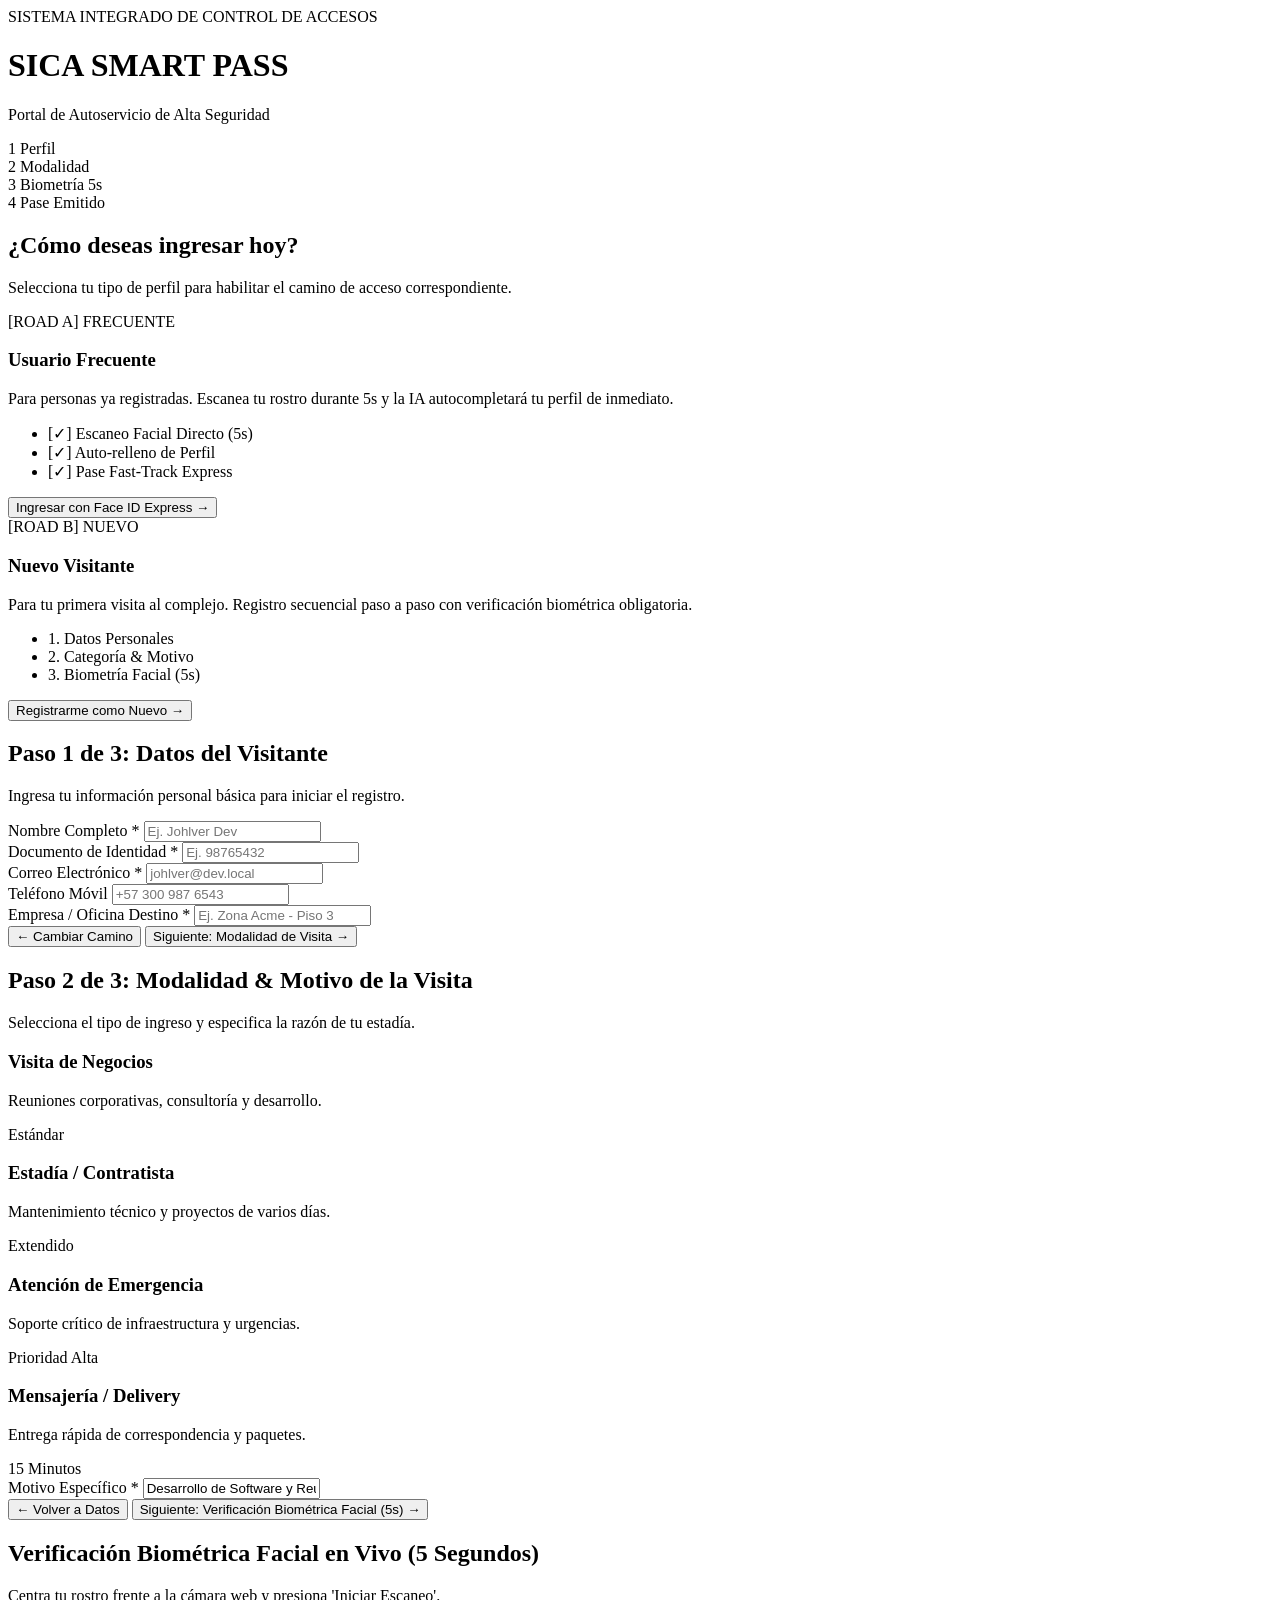
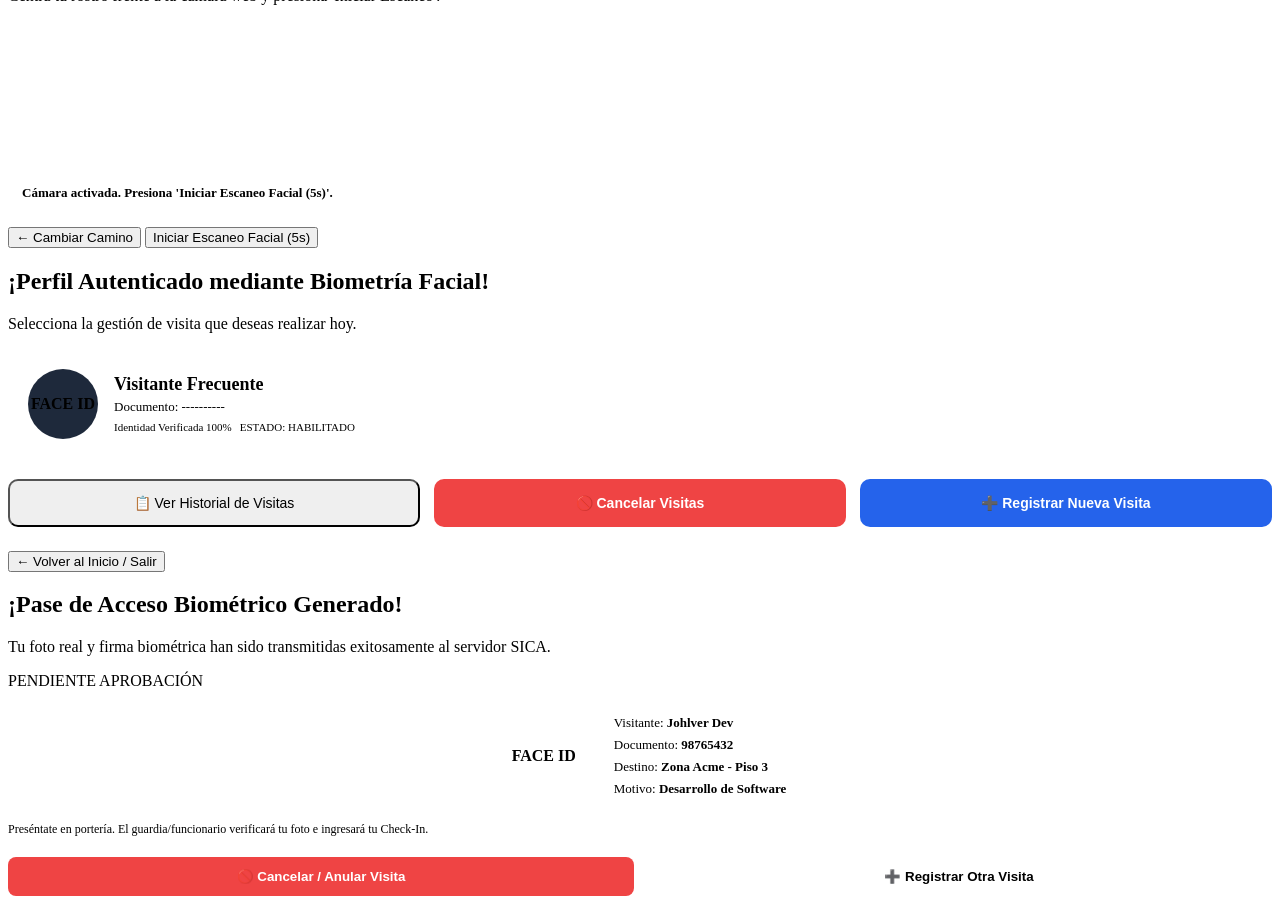
==== src/main/resources/public/portal/index.html @ 2254e565 "feat(portal): implement face biometric authentication, self-service visitor hub, and security contro" ====
<!DOCTYPE html>
<html lang="es">
<head>
    <meta charset="UTF-8">
    <meta name="viewport" content="width=device-width, initial-scale=1.0">
    <title>SICA - Portal de Accesos Biométricos de Seguridad</title>
    <link rel="stylesheet" href="/portal/css/portal.css">
    <link href="https://fonts.googleapis.com/css2?family=Inter:wght@400;500;600;700&display=swap" rel="stylesheet">
</head>
<body>
    
    <div class="container">
        <!-- HEADER PORTAL -->
        <header class="header-box">
            <span class="header-badge">SISTEMA INTEGRADO DE CONTROL DE ACCESOS</span>
            <h1 class="header-title">SICA SMART PASS</h1>
            <p class="subtitle">Portal de Autoservicio de Alta Seguridad</p>
        </header>

        <!-- STEPPER PERSISTENTE DE SEGURIDAD -->
        <div class="stepper-container" id="global-stepper">
            <div class="step-item active" id="st-1">
                <span class="step-number">1</span>
                <span>Perfil</span>
            </div>
            <div class="step-item" id="st-2">
                <span class="step-number">2</span>
                <span>Modalidad</span>
            </div>
            <div class="step-item" id="st-3">
                <span class="step-number">3</span>
                <span>Biometría 5s</span>
            </div>
            <div class="step-item" id="st-4">
                <span class="step-number">4</span>
                <span>Pase Emitido</span>
            </div>
        </div>

        <!-- MAIN CARD CONTAINER -->
        <div class="card">

            <!-- PASO 0: SELECTOR DE CAMINO / ROAD (FRECUENTE VS NUEVO) -->
            <div class="section-block active" id="road-select-screen">
                <div class="section-title center-text">
                    <div>
                        <h2>¿Cómo deseas ingresar hoy?</h2>
                        <p class="desc">Selecciona tu tipo de perfil para habilitar el camino de acceso correspondiente.</p>
                    </div>
                </div>

                <div class="road-selection-grid">
                    <!-- ROAD A: FRECUENTE -->
                    <div class="road-card road-frecuente" onclick="selectRoad('FRECUENTE')">
                        <div class="road-badge">[ROAD A] FRECUENTE</div>
                        <h3>Usuario Frecuente</h3>
                        <p>Para personas ya registradas. Escanea tu rostro durante 5s y la IA autocompletará tu perfil de inmediato.</p>

                        <ul class="road-features">
                            <li>[✓] Escaneo Facial Directo (5s)</li>
                            <li>[✓] Auto-relleno de Perfil</li>
                            <li>[✓] Pase Fast-Track Express</li>
                        </ul>

                        <button type="button" class="btn-neon full-width margin-top-14">
                            Ingresar con Face ID Express &rarr;
                        </button>
                    </div>

                    <!-- ROAD B: NUEVO REGISTRO -->
                    <div class="road-card road-nuevo" onclick="selectRoad('NUEVO')">
                        <div class="road-badge">[ROAD B] NUEVO</div>
                        <h3>Nuevo Visitante</h3>
                        <p>Para tu primera visita al complejo. Registro secuencial paso a paso con verificación biométrica obligatoria.</p>

                        <ul class="road-features">
                            <li>1. Datos Personales</li>
                            <li>2. Categoría & Motivo</li>
                            <li>3. Biometría Facial (5s)</li>
                        </ul>

                        <button type="button" class="btn-success full-width margin-top-14">
                            Registrarme como Nuevo &rarr;
                        </button>
                    </div>
                </div>
            </div>

            <!-- ROAD B - PASO 1: DATOS PERSONALES -->
            <div class="section-block" id="step-section-1">
                <div class="section-title">
                    <div>
                        <h2>Paso 1 de 3: Datos del Visitante</h2>
                        <p class="desc">Ingresa tu información personal básica para iniciar el registro.</p>
                    </div>
                </div>

                <div class="form-grid">
                    <div class="form-group">
                        <label for="nombreCompleto">Nombre Completo *</label>
                        <input type="text" id="nombreCompleto" placeholder="Ej. Johlver Dev" required>
                    </div>
                    <div class="form-group">
                        <label for="docIdentidad">Documento de Identidad *</label>
                        <input type="text" id="docIdentidad" placeholder="Ej. 98765432" required>
                    </div>
                    <div class="form-group">
                        <label for="email">Correo Electrónico *</label>
                        <input type="email" id="email" placeholder="johlver@dev.local" required>
                    </div>
                    <div class="form-group">
                        <label for="telefono">Teléfono Móvil</label>
                        <input type="tel" id="telefono" placeholder="+57 300 987 6543">
                    </div>
                    <div class="form-group full-width">
                        <label for="empresaDestino">Empresa / Oficina Destino *</label>
                        <input type="text" id="empresaDestino" placeholder="Ej. Zona Acme - Piso 3" required>
                    </div>
                </div>

                <div class="actions space-between">
                    <button type="button" class="btn-secondary" onclick="resetPortal()">&larr; Cambiar Camino</button>
                    <button type="button" class="btn-neon" onclick="goToStep(2)">
                        Siguiente: Modalidad de Visita &rarr;
                    </button>
                </div>
            </div>

            <!-- ROAD B - PASO 2: CATEGORÍA & MOTIVO -->
            <div class="section-block" id="step-section-2">
                <div class="section-title">
                    <div>
                        <h2>Paso 2 de 3: Modalidad & Motivo de la Visita</h2>
                        <p class="desc">Selecciona el tipo de ingreso y especifica la razón de tu estadía.</p>
                    </div>
                </div>

                <div class="category-grid">
                    <div class="category-card active" onclick="selectCategory('NEGOCIOS', this)">
                        <h3>Visita de Negocios</h3>
                        <p>Reuniones corporativas, consultoría y desarrollo.</p>
                        <span class="cat-tag">Estándar</span>
                    </div>

                    <div class="category-card" onclick="selectCategory('ESTADIA_PROLONGADA', this)">
                        <h3>Estadía / Contratista</h3>
                        <p>Mantenimiento técnico y proyectos de varios días.</p>
                        <span class="cat-tag amber">Extendido</span>
                    </div>

                    <div class="category-card" onclick="selectCategory('EMERGENCIA', this)">
                        <h3>Atención de Emergencia</h3>
                        <p>Soporte crítico de infraestructura y urgencias.</p>
                        <span class="cat-tag red">Prioridad Alta</span>
                    </div>

                    <div class="category-card" onclick="selectCategory('EXPRESS', this)">
                        <h3>Mensajería / Delivery</h3>
                        <p>Entrega rápida de correspondencia y paquetes.</p>
                        <span class="cat-tag green">15 Minutos</span>
                    </div>
                </div>

                <div class="form-group full-width margin-bottom-20">
                    <label for="motivo">Motivo Específico *</label>
                    <input type="text" id="motivo" value="Desarrollo de Software y Reunión Técnica" placeholder="Ej. Reunión de proyectos" required>
                </div>

                <div class="actions space-between">
                    <button type="button" class="btn-secondary" onclick="goToStep(1)">&larr; Volver a Datos</button>
                    <button type="button" class="btn-neon" onclick="goToStep(3)">
                        Siguiente: Verificación Biométrica Facial (5s) &rarr;
                    </button>
                </div>
            </div>

            <!-- PASO 3 / ROAD A - ESCÁNER BIOMÉTRICO (5s) -->
            <div class="section-block" id="step-section-3">
                <div class="section-title">
                    <div>
                        <h2 id="scan-step-title">Verificación Biométrica Facial en Vivo (5 Segundos)</h2>
                        <p class="desc" id="scan-step-desc">Centra tu rostro frente a la cámara web y presiona 'Iniciar Escaneo'.</p>
                    </div>
                </div>

                <div class="camera-wrapper">
                    <video id="webcam" autoplay playsinline muted></video>
                    <canvas id="overlay"></canvas>
                </div>

                <!-- BARRA DE PROGRESO DE 5 SEG -->
                <div class="scan-progress-box" id="scan-progress-box" style="display: none; margin-bottom: 16px;">
                    <div class="progress-info" style="display: flex; justify-content: space-between; font-size: 13px; font-weight: 600; margin-bottom: 6px;">
                        <span id="scan-step-msg">Iniciando escaneo...</span>
                        <strong id="scan-countdown-text">5s</strong>
                    </div>
                    <div class="progress-bar-track" style="width: 100%; height: 8px; background: var(--bg-card-alt); border-radius: 4px; overflow: hidden;">
                        <div class="progress-bar-fill" id="progress-bar-fill" style="width: 0%; height: 100%; background: var(--accent-primary); transition: width 0.1s linear;"></div>
                    </div>
                </div>

                <div class="ai-live-badge" id="ai-live-status" style="padding: 10px 14px; background: var(--accent-light); border-radius: 8px; font-size: 13px; color: var(--accent-dark); font-weight: 600; margin-bottom: 16px;">
                    <span id="ai-status-text">Cámara activada. Presiona 'Iniciar Escaneo Facial (5s)'.</span>
                </div>

                <div class="autofill-banner" id="autofill-banner" style="display: none; padding: 12px 16px; background: var(--status-granted-bg); border-radius: 8px; color: var(--status-granted-text); margin-bottom: 16px;">
                    <div>
                        <strong id="autofill-name">¡Rostro Capturado Exitosamente!</strong>
                        <p id="autofill-details" style="font-size: 12px; margin-top: 2px;">Foto real y firma biométrica vectorial registradas correctamente.</p>
                    </div>
                </div>

                <div class="actions space-between margin-top-20">
                    <button type="button" class="btn-secondary" onclick="resetPortal()">&larr; Cambiar Camino</button>
                    <button type="button" class="btn-neon" id="btn-scan-face" onclick="iniciarSecuenciaEscaneo5s()">
                        Iniciar Escaneo Facial (5s)
                    </button>
                    <button type="button" class="btn-success" id="btn-submit-pass" onclick="procesarSolicitudPaseInteligente()" style="display: none;">
                        Enviar Solicitud de Pase Biométrico &rarr;
                    </button>
                </div>
            </div>

            <!-- PASO 3.5: PANEL DE AUTENTICACIÓN / USUARIO FRECUENTE HUB -->
            <div class="section-block" id="step-section-user-hub">
                <div class="section-title center-text">
                    <div>
                        <h2 id="hub-welcome-title">¡Perfil Autenticado mediante Biometría Facial!</h2>
                        <p class="desc" id="hub-welcome-desc">Selecciona la gestión de visita que deseas realizar hoy.</p>
                    </div>
                </div>

                <div class="user-hub-card" style="background: var(--bg-card-alt); border: 1px solid var(--border-color); border-radius: 12px; padding: 20px; margin-bottom: 20px;">
                    <div style="display: flex; gap: 16px; align-items: center;">
                        <div style="width: 70px; height: 70px; border-radius: 50%; overflow: hidden; border: 2px solid var(--accent-primary); background: #1E293B; flex-shrink: 0;">
                            <img id="hub-user-photo" src="" alt="Foto Perfil" style="display: none; width: 100%; height: 100%; object-fit: cover;">
                            <div id="hub-user-placeholder" style="display: flex; width: 100%; height: 100%; align-items: center; justify-content: center; font-weight: 700; color: var(--accent-primary);">FACE ID</div>
                        </div>
                        <div style="text-align: left; flex-grow: 1;">
                            <h3 id="hub-user-name" style="margin: 0; font-size: 18px; color: var(--text-main);">Visitante Frecuente</h3>
                            <p id="hub-user-doc" style="margin: 4px 0 0 0; font-size: 13px; color: var(--text-muted);">Documento: ----------</p>
                            <div style="display: flex; gap: 8px; align-items: center; margin-top: 6px; flex-wrap: wrap;">
                                <span class="cat-tag green" style="font-size: 11px;">Identidad Verificada 100%</span>
                                <span id="hub-access-badge" class="cat-tag green" style="font-size: 11px;">ESTADO: HABILITADO</span>
                            </div>
                        </div>
                    </div>

                    <!-- BANNER SI EL USUARIO ESTÁ RESTRINGIDO -->
                    <div id="hub-restriction-banner" style="display: none; background: rgba(239, 68, 68, 0.15); border: 1px solid #EF4444; border-radius: 8px; padding: 12px; margin-top: 14px; color: #FCA5A5; font-size: 13px; font-weight: 600; text-align: left;">
                        🔴 <strong>ACCESO RESTRINGIDO POR SEGURIDAD SICA</strong><br>
                        Tu cuenta tiene un bloqueo preventivo. No tienes permitido registrar nuevas visitas. Acércate a la oficina de portería o administración de accesos.
                    </div>
                </div>

                <!-- 3 BOTONES PRINCIPALES DE GESTIÓN -->
                <div class="hub-actions-grid" style="display: grid; grid-template-columns: repeat(auto-fit, minmax(180px, 1fr)); gap: 14px; margin-bottom: 24px;">
                    <button type="button" class="btn-neon" onclick="verVisitasPendientesUsuario()" style="padding: 14px 16px; font-size: 14px; border-radius: 10px;">
                        📋 Ver Historial de Visitas
                    </button>
                    <button type="button" class="btn-danger" onclick="abrirModalCancelarVisitaUsuario()" style="padding: 14px 16px; font-size: 14px; background: #EF4444; color: white; border: none; border-radius: 10px; font-weight: 600; cursor: pointer;">
                        🚫 Cancelar Visitas
                    </button>
                    <button type="button" class="btn-primary" id="btn-new-visit-frecuente" onclick="abrirFormularioNuevaVisitaFrecuente()" style="padding: 14px 16px; font-size: 14px; background: #2563EB; color: white; border: none; border-radius: 10px; font-weight: 600; cursor: pointer;">
                        ➕ Registrar Nueva Visita
                    </button>
                </div>

                <!-- CONTENEDOR DE HISTORIAL DE VISITAS -->
                <div id="user-visits-list-container" style="display: none; background: var(--bg-card-alt); border: 1px solid var(--border-color); border-radius: 12px; padding: 18px; margin-bottom: 20px;">
                    <div style="display: flex; justify-content: space-between; align-items: center; margin-bottom: 12px;">
                        <h3 id="user-visits-list-title" style="margin: 0; font-size: 15px;">Mis Visitas Registradas</h3>
                        <span id="user-visits-kpi-badge" style="font-size: 12px; color: var(--accent-primary); font-weight: 600;"></span>
                    </div>
                    <div id="user-visits-cards" style="display: flex; flex-direction: column; gap: 10px;"></div>
                </div>


                <div class="actions center-text margin-top-20">
                    <button type="button" class="btn-secondary" onclick="resetPortal()">&larr; Volver al Inicio / Salir</button>
                </div>
            </div>


            <!-- PASO 4: TICKET DE PASE EMITIDO -->
            <div class="section-block" id="step-section-4">
                <div class="section-title center-text">
                    <div>
                        <h2>¡Pase de Acceso Biométrico Generado!</h2>
                        <p class="desc">Tu foto real y firma biométrica han sido transmitidas exitosamente al servidor SICA.</p>
                    </div>
                </div>

                <div class="ticket-card">
                    <span class="ticket-status-badge" id="ticket-status-badge">PENDIENTE APROBACIÓN</span>

                    <div style="display: flex; gap: 20px; align-items: center; justify-content: center; text-align: left; margin: 16px 0;">
                        <div style="width: 100px; height: 100px; border-radius: 50%; overflow: hidden; border: 2px solid var(--accent-primary); background: var(--bg-card-alt);">
                            <img id="pass-captured-photo" src="" alt="Foto Real Capturada" style="display: none; width: 100%; height: 100%; object-fit: cover;">
                            <div id="pass-avatar-placeholder" style="display: flex; width: 100%; height: 100%; align-items: center; justify-content: center; font-weight: 700; color: var(--text-muted);">FACE ID</div>
                        </div>

                        <div style="display: flex; flex-direction: column; gap: 6px; font-size: 13px;">
                            <div><span>Visitante: </span><strong id="t-nombre">Johlver Dev</strong></div>
                            <div><span>Documento: </span><strong id="t-doc">98765432</strong></div>
                            <div><span>Destino: </span><strong id="t-empresa">Zona Acme - Piso 3</strong></div>
                            <div><span>Motivo: </span><strong id="t-motivo">Desarrollo de Software</strong></div>
                        </div>
                    </div>

                    <p style="font-size: 12px; color: var(--text-muted); margin-top: 12px;">Preséntate en portería. El guardia/funcionario verificará tu foto e ingresará tu Check-In.</p>
                </div>

                <div class="actions space-between" style="display: flex; gap: 12px; margin-top: 20px;">
                    <button type="button" class="btn-danger" onclick="cancelarVisitaActual()" style="flex: 1; padding: 12px 16px; background: #EF4444; color: #FFFFFF; border: none; border-radius: 8px; font-weight: 600; cursor: pointer;">
                        🚫 Cancelar / Anular Visita
                    </button>
                    <button type="button" class="btn-secondary" onclick="resetPortal()" style="flex: 1; padding: 12px 16px; background: var(--bg-card-alt); color: var(--text-main); border: 1px solid var(--border-color); border-radius: 8px; font-weight: 600; cursor: pointer;">
                        ➕ Registrar Otra Visita
                    </button>
                </div>
            </div>


        </div>
    </div>

    <!-- MODAL CUSTOM DE NOTIFICACIÓN Y ALERTA DE SEGURIDAD SICA (HTML/CSS) -->
    <div id="sica-custom-modal-overlay" style="display: none; position: fixed; top: 0; left: 0; width: 100vw; height: 100vh; background: rgba(10, 15, 29, 0.85); backdrop-filter: blur(8px); z-index: 99999; align-items: center; justify-content: center;">
        <div style="background: #0F172A; border: 1px solid var(--accent-primary); border-radius: 16px; width: 90%; max-width: 440px; padding: 24px; box-shadow: 0 20px 50px rgba(0, 0, 0, 0.6); text-align: center; color: white;">
            <div id="sica-modal-icon" style="width: 56px; height: 56px; border-radius: 50%; background: rgba(59, 130, 246, 0.15); border: 2px solid var(--accent-primary); display: flex; align-items: center; justify-content: center; margin: 0 auto 16px auto; font-size: 26px;">
                🔒
            </div>
            <h3 id="sica-modal-title" style="margin: 0 0 10px 0; font-size: 17px; color: var(--text-main); font-weight: 700;">Notificación SICA</h3>
            <p id="sica-modal-message" style="margin: 0 0 20px 0; font-size: 13.5px; color: var(--text-muted); line-height: 1.6; white-space: pre-line; text-align: left;"></p>
            
            <div style="display: flex; gap: 12px; justify-content: center;">
                <button type="button" id="sica-modal-btn-confirm" class="btn-neon" style="flex: 1; padding: 12px; font-weight: 600; border-radius: 8px; cursor: pointer;">Aceptar</button>
                <button type="button" id="sica-modal-btn-cancel" class="btn-secondary" style="display: none; flex: 1; padding: 12px; font-weight: 600; border-radius: 8px; cursor: pointer;">Cancelar</button>
            </div>
        </div>
    </div>

    <!-- SCRIPTS -->
    <script src="/portal/js/biometria.js"></script>
    <script src="/portal/js/app.js"></script>
</body>
</html>
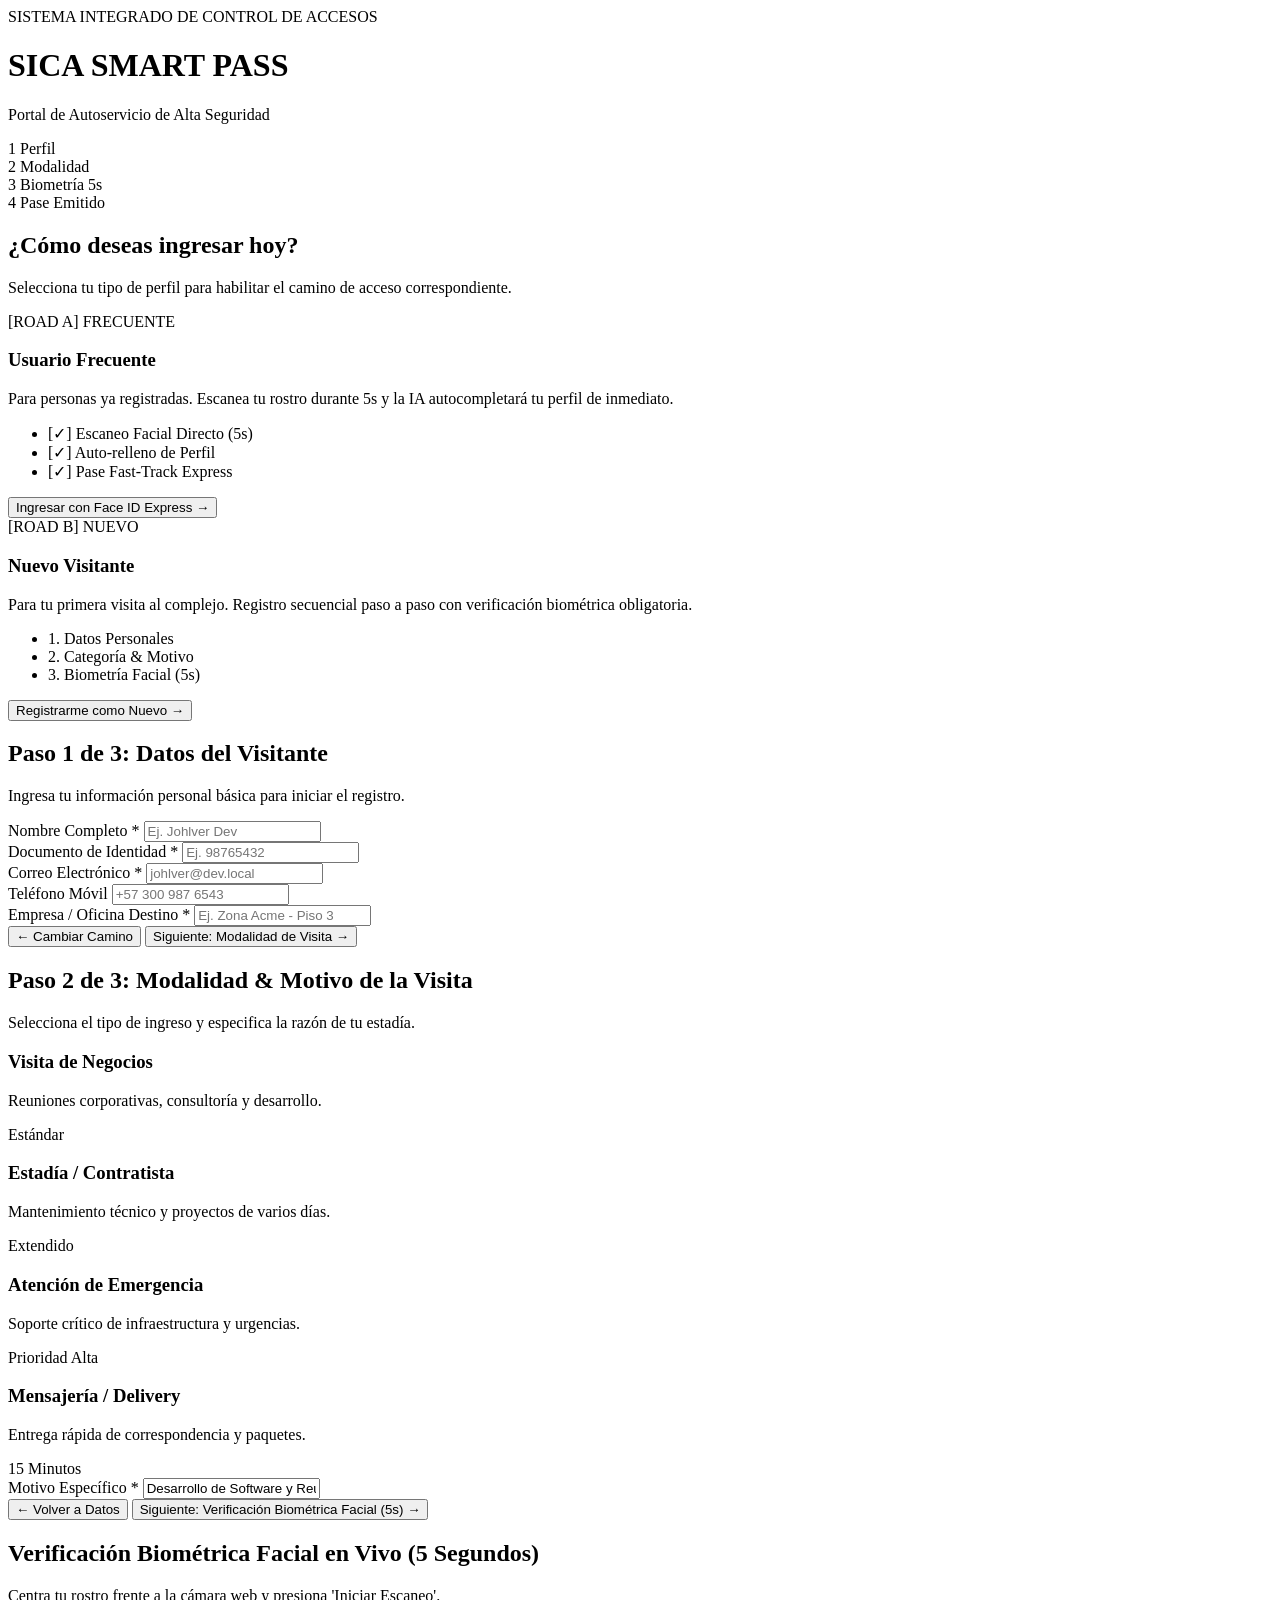
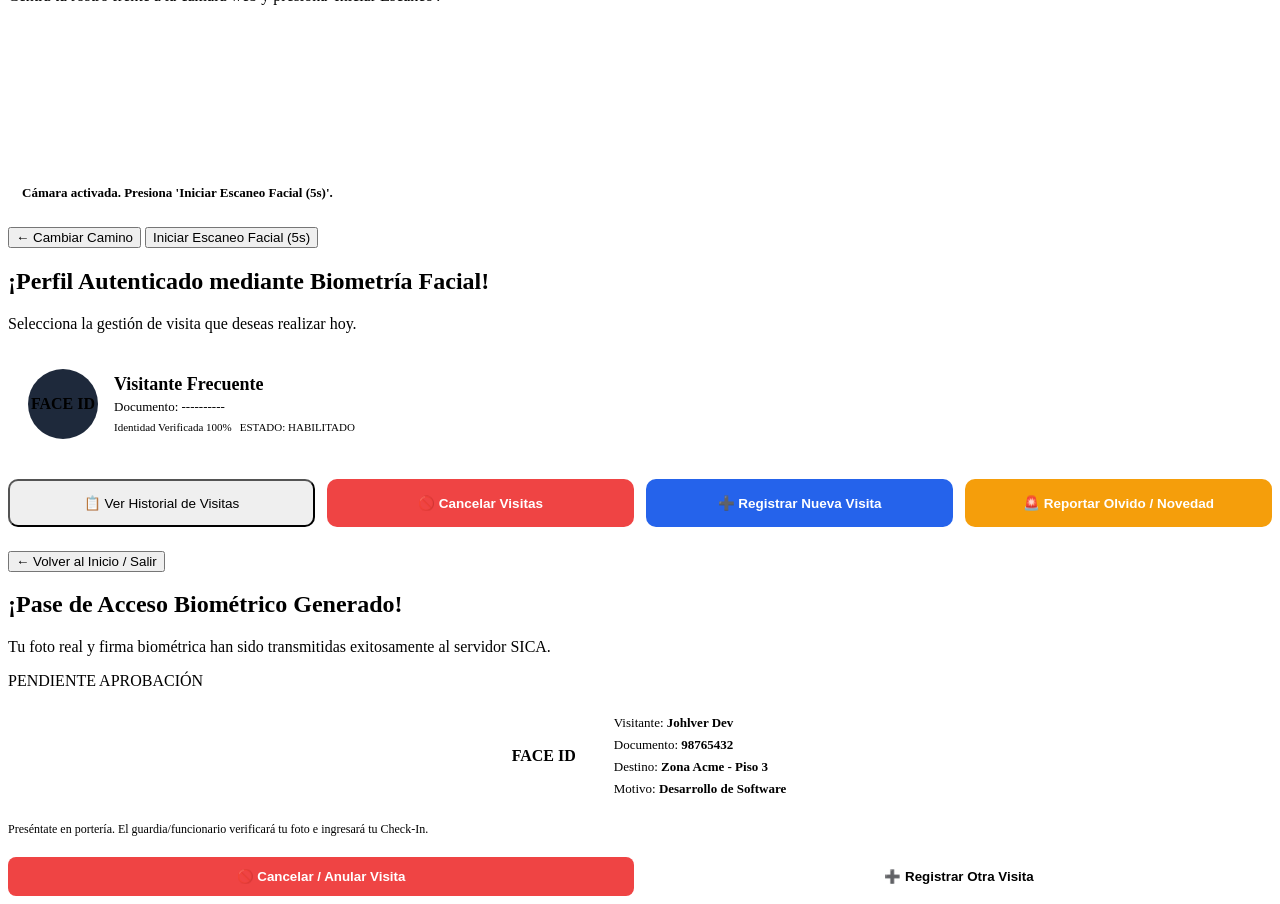
==== commit 28834178: "feat: add self-service anomaly & lost card reporting on web portal with facial biometrics" ====
--- a/src/main/resources/public/portal/index.html
+++ b/src/main/resources/public/portal/index.html
@@ -253,18 +253,22 @@
                     </div>
                 </div>
 
-                <!-- 3 BOTONES PRINCIPALES DE GESTIÓN -->
-                <div class="hub-actions-grid" style="display: grid; grid-template-columns: repeat(auto-fit, minmax(180px, 1fr)); gap: 14px; margin-bottom: 24px;">
-                    <button type="button" class="btn-neon" onclick="verVisitasPendientesUsuario()" style="padding: 14px 16px; font-size: 14px; border-radius: 10px;">
+                <!-- 4 BOTONES PRINCIPALES DE GESTIÓN -->
+                <div class="hub-actions-grid" style="display: grid; grid-template-columns: repeat(auto-fit, minmax(170px, 1fr)); gap: 12px; margin-bottom: 24px;">
+                    <button type="button" class="btn-neon" onclick="verVisitasPendientesUsuario()" style="padding: 14px 12px; font-size: 13.5px; border-radius: 10px;">
                         📋 Ver Historial de Visitas
                     </button>
-                    <button type="button" class="btn-danger" onclick="abrirModalCancelarVisitaUsuario()" style="padding: 14px 16px; font-size: 14px; background: #EF4444; color: white; border: none; border-radius: 10px; font-weight: 600; cursor: pointer;">
+                    <button type="button" class="btn-danger" onclick="abrirModalCancelarVisitaUsuario()" style="padding: 14px 12px; font-size: 13.5px; background: #EF4444; color: white; border: none; border-radius: 10px; font-weight: 600; cursor: pointer;">
                         🚫 Cancelar Visitas
                     </button>
-                    <button type="button" class="btn-primary" id="btn-new-visit-frecuente" onclick="abrirFormularioNuevaVisitaFrecuente()" style="padding: 14px 16px; font-size: 14px; background: #2563EB; color: white; border: none; border-radius: 10px; font-weight: 600; cursor: pointer;">
+                    <button type="button" class="btn-primary" id="btn-new-visit-frecuente" onclick="abrirFormularioNuevaVisitaFrecuente()" style="padding: 14px 12px; font-size: 13.5px; background: #2563EB; color: white; border: none; border-radius: 10px; font-weight: 600; cursor: pointer;">
                         ➕ Registrar Nueva Visita
                     </button>
-                </div>
+                    <button type="button" class="btn-warning" id="btn-reportar-anomalia" onclick="abrirModalReportarAnomaliaUsuario()" style="padding: 14px 12px; font-size: 13.5px; background: #F59E0B; color: white; border: none; border-radius: 10px; font-weight: 600; cursor: pointer;">
+                        🚨 Reportar Olvido / Novedad
+                    </button>
+                </div>
+
 
                 <!-- CONTENEDOR DE HISTORIAL DE VISITAS -->
                 <div id="user-visits-list-container" style="display: none; background: var(--bg-card-alt); border: 1px solid var(--border-color); border-radius: 12px; padding: 18px; margin-bottom: 20px;">
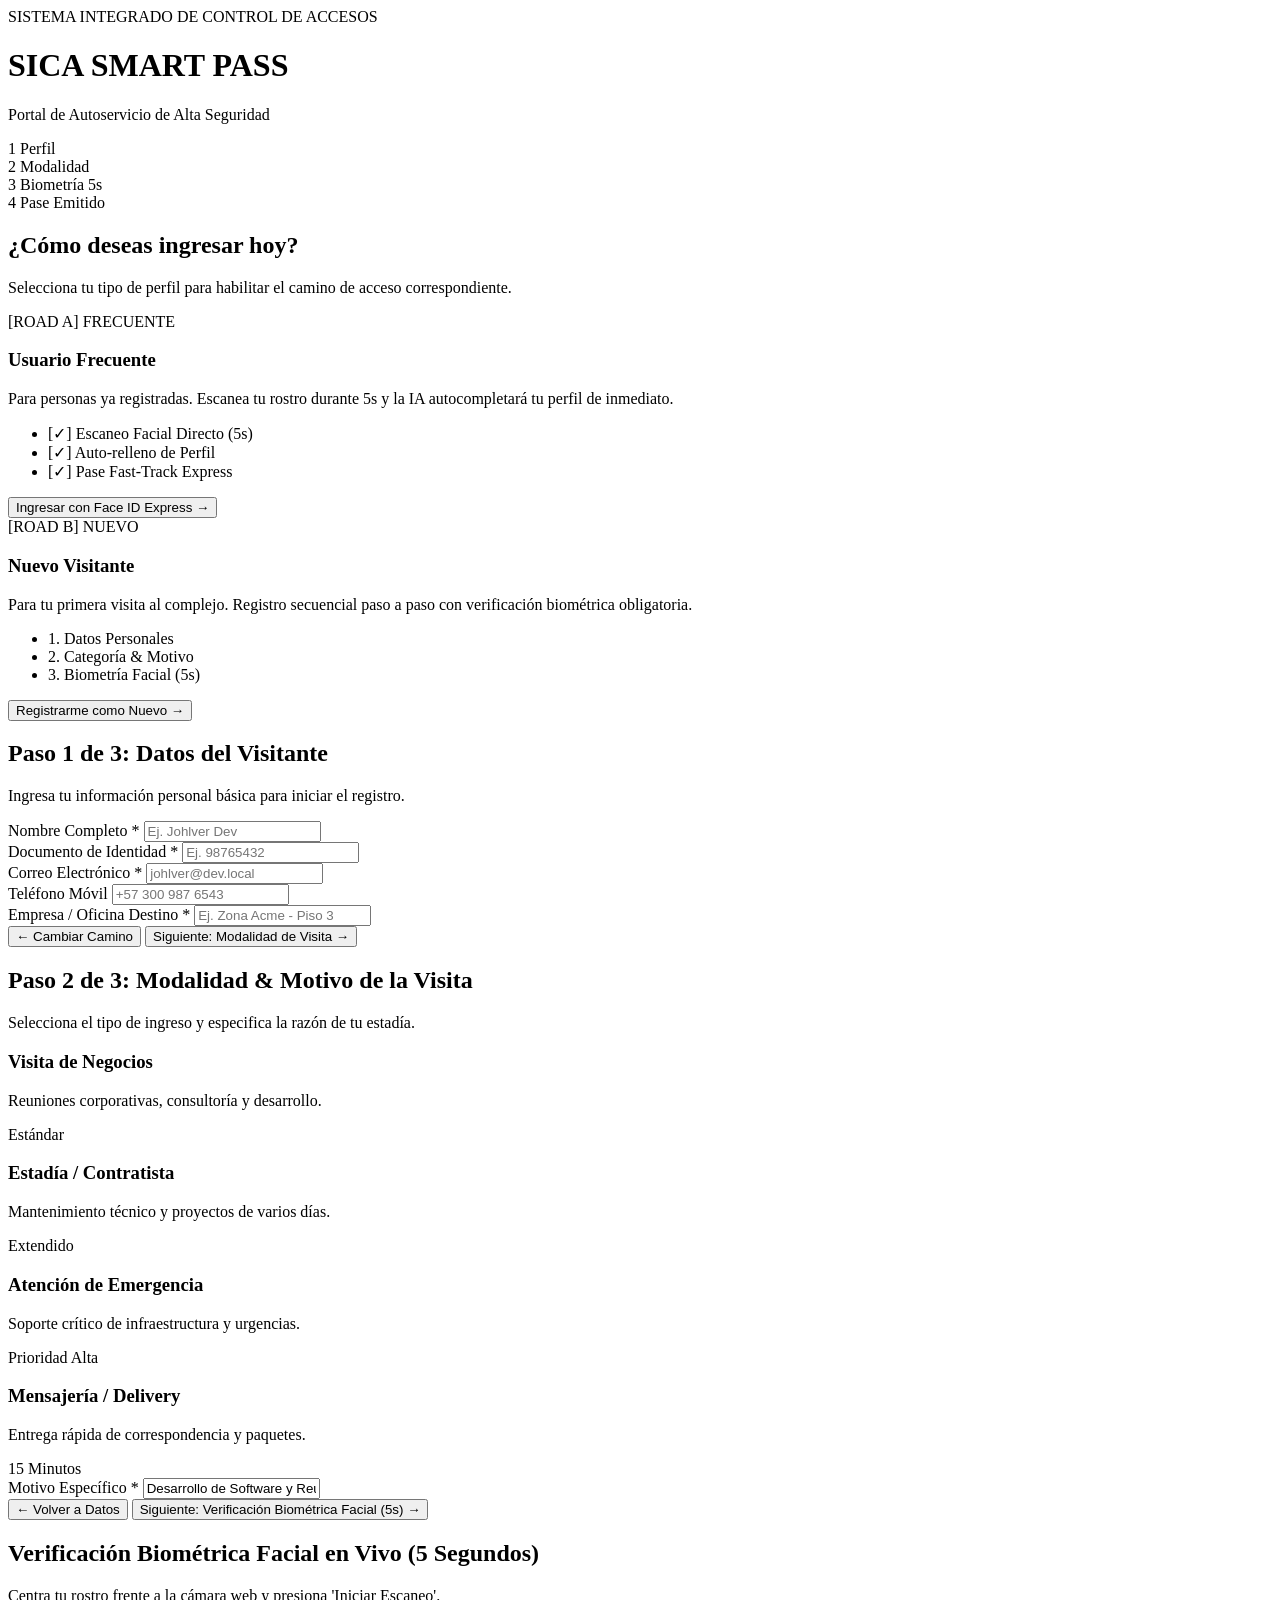
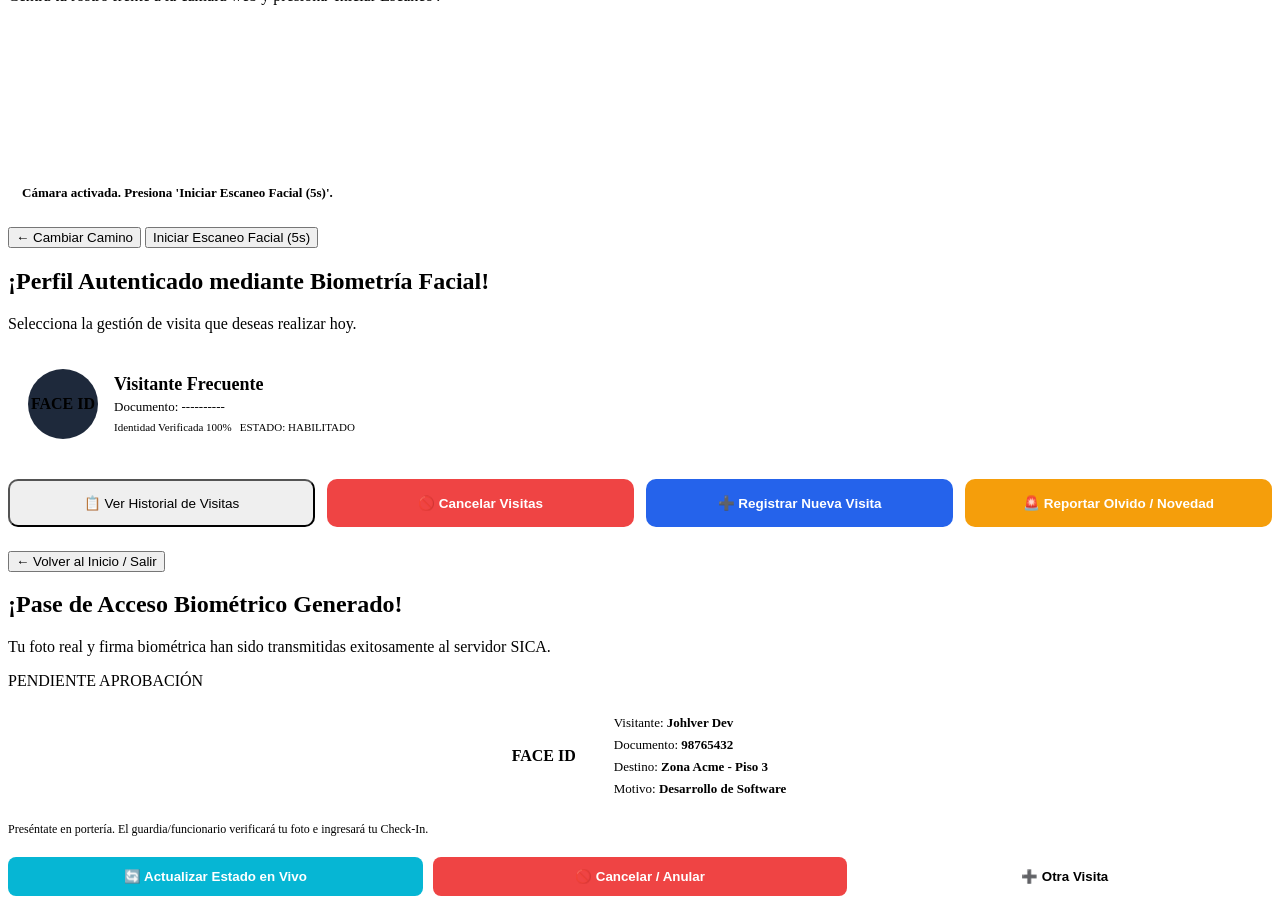
==== commit 3db9cf40: "fix(security): web pass requests enter as PENDIENTE_APROBACION and add live status refresh buttons" ====
--- a/src/main/resources/public/portal/index.html
+++ b/src/main/resources/public/portal/index.html
@@ -272,9 +272,14 @@
 
                 <!-- CONTENEDOR DE HISTORIAL DE VISITAS -->
                 <div id="user-visits-list-container" style="display: none; background: var(--bg-card-alt); border: 1px solid var(--border-color); border-radius: 12px; padding: 18px; margin-bottom: 20px;">
-                    <div style="display: flex; justify-content: space-between; align-items: center; margin-bottom: 12px;">
+                    <div style="display: flex; justify-content: space-between; align-items: center; margin-bottom: 12px; flex-wrap: wrap; gap: 8px;">
                         <h3 id="user-visits-list-title" style="margin: 0; font-size: 15px;">Mis Visitas Registradas</h3>
-                        <span id="user-visits-kpi-badge" style="font-size: 12px; color: var(--accent-primary); font-weight: 600;"></span>
+                        <div style="display: flex; gap: 8px; align-items: center;">
+                            <button type="button" onclick="verVisitasPendientesUsuario()" style="padding: 6px 12px; font-size: 12px; background: #2563EB; color: white; border: none; border-radius: 6px; font-weight: 600; cursor: pointer;">
+                                🔄 Actualizar Estado
+                            </button>
+                            <span id="user-visits-kpi-badge" style="font-size: 12px; color: var(--accent-primary); font-weight: 600;"></span>
+                        </div>
                     </div>
                     <div id="user-visits-cards" style="display: flex; flex-direction: column; gap: 10px;"></div>
                 </div>
@@ -315,15 +320,19 @@
                     <p style="font-size: 12px; color: var(--text-muted); margin-top: 12px;">Preséntate en portería. El guardia/funcionario verificará tu foto e ingresará tu Check-In.</p>
                 </div>
 
-                <div class="actions space-between" style="display: flex; gap: 12px; margin-top: 20px;">
-                    <button type="button" class="btn-danger" onclick="cancelarVisitaActual()" style="flex: 1; padding: 12px 16px; background: #EF4444; color: #FFFFFF; border: none; border-radius: 8px; font-weight: 600; cursor: pointer;">
-                        🚫 Cancelar / Anular Visita
-                    </button>
-                    <button type="button" class="btn-secondary" onclick="resetPortal()" style="flex: 1; padding: 12px 16px; background: var(--bg-card-alt); color: var(--text-main); border: 1px solid var(--border-color); border-radius: 8px; font-weight: 600; cursor: pointer;">
-                        ➕ Registrar Otra Visita
-                    </button>
-                </div>
-            </div>
+                <div class="actions space-between" style="display: flex; gap: 10px; margin-top: 20px; flex-wrap: wrap;">
+                    <button type="button" class="btn-neon" onclick="actualizarEstadoTicketEnVivo()" style="flex: 1; padding: 12px 14px; background: #06B6D4; color: #FFFFFF; border: none; border-radius: 8px; font-weight: 600; cursor: pointer;">
+                        🔄 Actualizar Estado en Vivo
+                    </button>
+                    <button type="button" class="btn-danger" onclick="cancelarVisitaActual()" style="flex: 1; padding: 12px 14px; background: #EF4444; color: #FFFFFF; border: none; border-radius: 8px; font-weight: 600; cursor: pointer;">
+                        🚫 Cancelar / Anular
+                    </button>
+                    <button type="button" class="btn-secondary" onclick="resetPortal()" style="flex: 1; padding: 12px 14px; background: var(--bg-card-alt); color: var(--text-main); border: 1px solid var(--border-color); border-radius: 8px; font-weight: 600; cursor: pointer;">
+                        ➕ Otra Visita
+                    </button>
+                </div>
+            </div>
+
 
 
         </div>
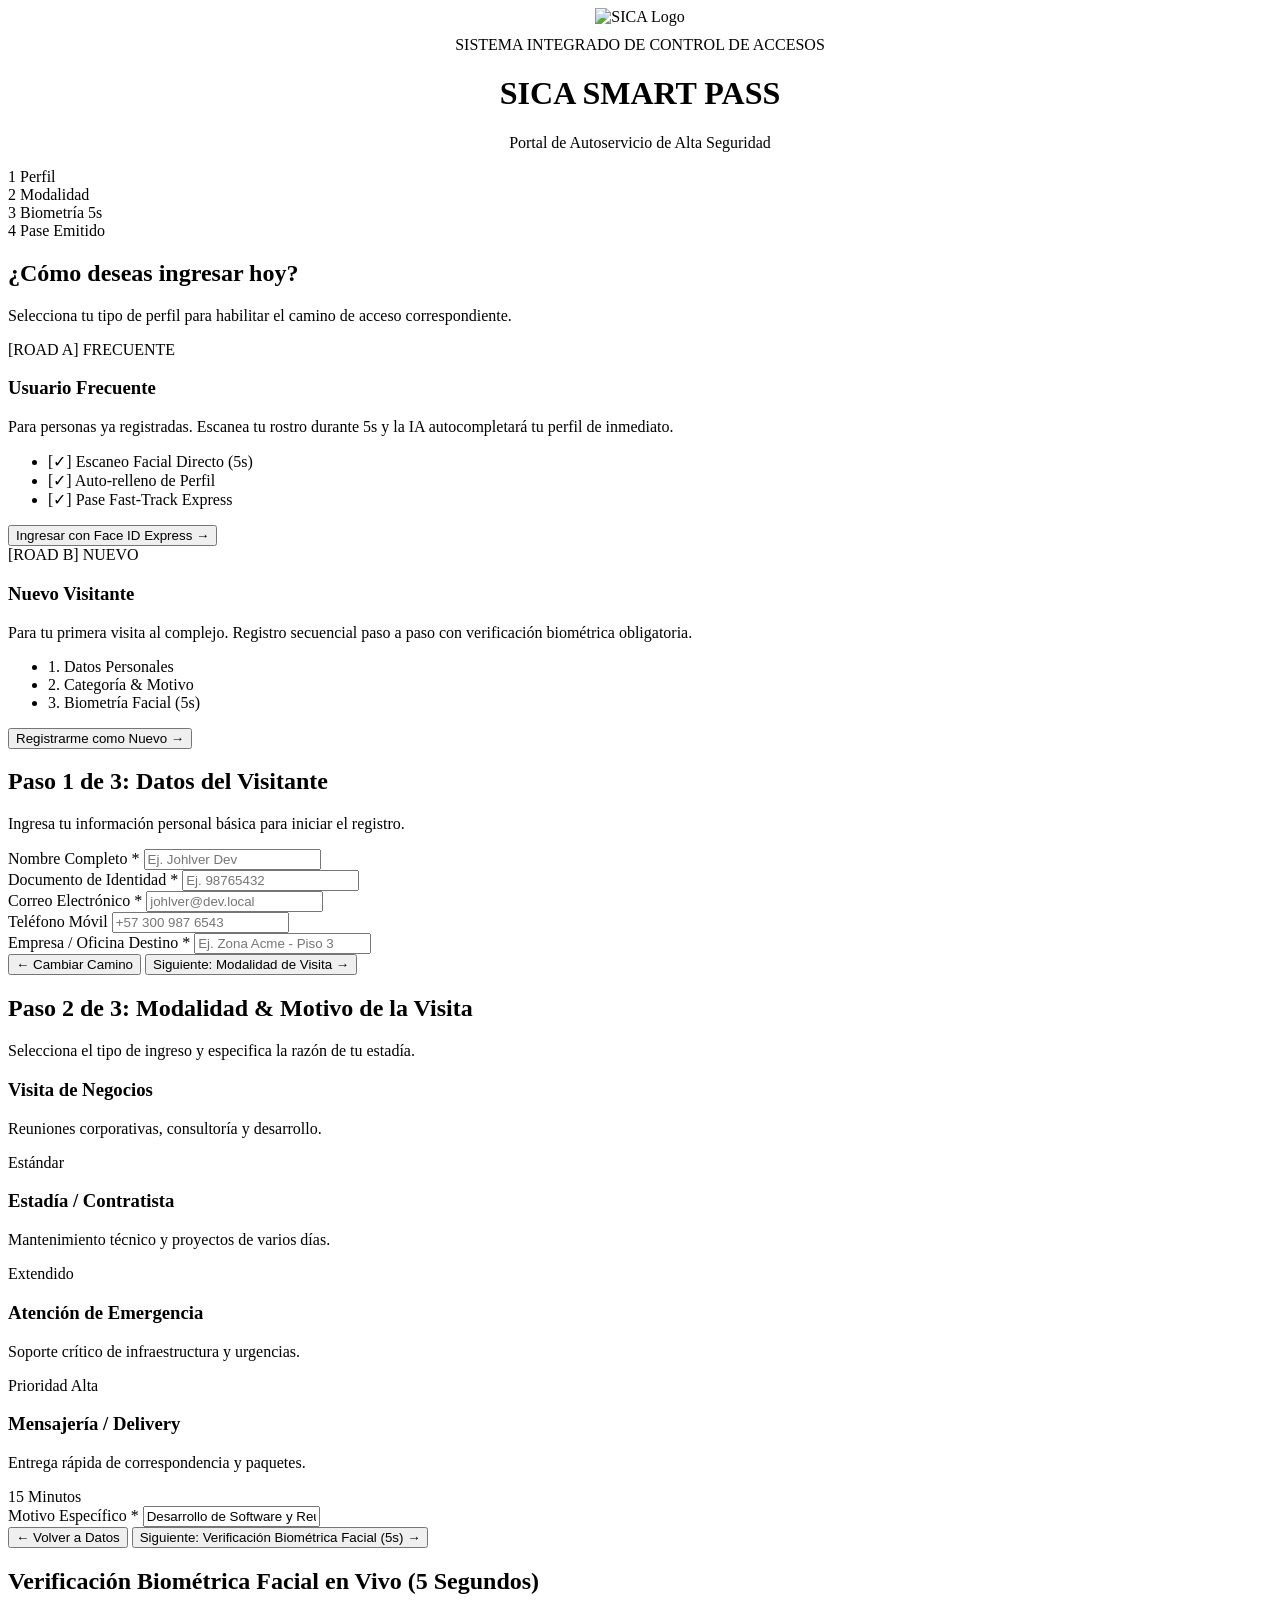
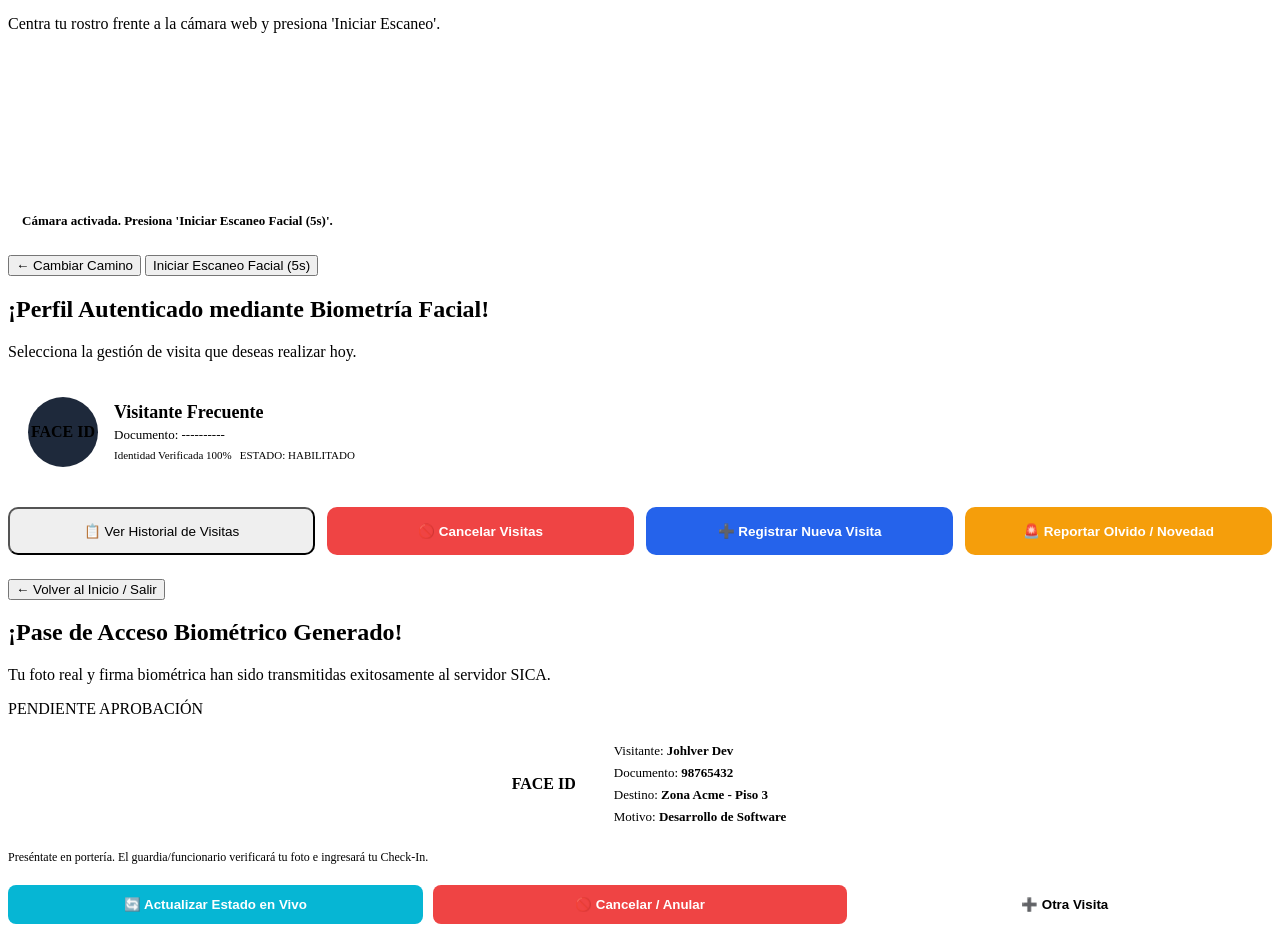
==== commit a15cecae: "feat: Integrar iconos, accesos directos y logica de login - Corrección de validación de contraseñas " ====
--- a/src/main/resources/public/portal/index.html
+++ b/src/main/resources/public/portal/index.html
@@ -11,7 +11,9 @@
     
     <div class="container">
         <!-- HEADER PORTAL -->
-        <header class="header-box">
+        <header class="header-box" style="text-align: center;">
+            <img src="/portal/img/web.png" alt="SICA Logo" style="height: 80px; margin-bottom: 10px;">
+            <br>
             <span class="header-badge">SISTEMA INTEGRADO DE CONTROL DE ACCESOS</span>
             <h1 class="header-title">SICA SMART PASS</h1>
             <p class="subtitle">Portal de Autoservicio de Alta Seguridad</p>
